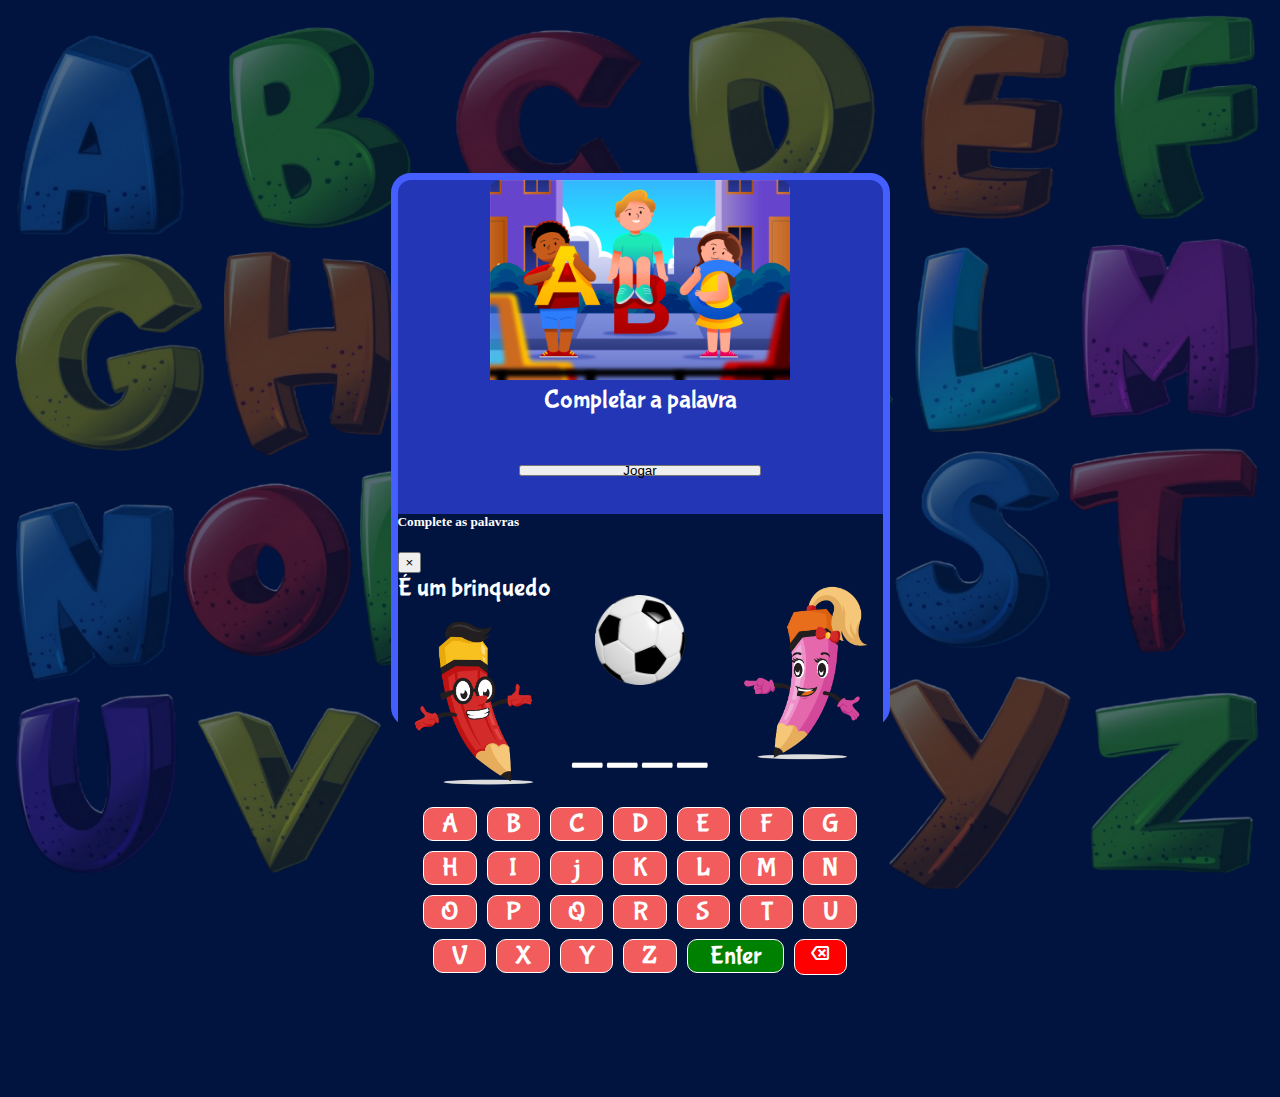
==== pages/games.html @ 12bd8b55 "Adição de interface, e primeiro game" ====
<!DOCTYPE html>
<html lang="pt-br">

<head>
    <meta charset="UTF-8">
    <meta name="viewport" content="width=device-width, initial-scale=1.0">
    <title>Games</title>
    <link rel="stylesheet" href="https://stackpath.bootstrapcdn.com/bootstrap/4.1.3/css/bootstrap.min.css"
        integrity="sha384-MCw98/SFnGE8fJT3GXwEOngsV7Zt27NXFoaoApmYm81iuXoPkFOJwJ8ERdknLPMO" crossorigin="anonymous">
        <link href="https://fonts.googleapis.com/css2?family=Material+Symbols+Outlined" rel="stylesheet" />
        <link rel="stylesheet" href="../css/main.css">
</head>

<body>
    <main class="content-games">
        <div class="card01">
            <div class="img-top-card">
                <img src="../assets/imagens/img-card01.jpg" alt="" height="200px">
            </div>
            <div class="txt-card">
                <p>Completar a palavra</p>
            </div>
            <!-- Botão para acionar modal -->
            <button type="button" class="btn btn-primary" onclick="musicGame()" data-toggle="modal"
                data-target="#ExemploModalCentralizado">
                Jogar
            </button>

            <!-- Modal -->

            <div class="modal fade" id="ExemploModalCentralizado" tabindex="-1" role="dialog"
                aria-labelledby="TituloModalCentralizado" aria-hidden="true">
                <div class="modal-dialog modal-dialog-centered" role="document">
                    <div class="modal-content">
                        <div class="modal-header">
                            <h5 class="modal-title" id="TituloModalCentralizado">Complete as palavras</h5>
                            <button type="button" class="close" data-dismiss="modal" aria-label="Fechar">
                                <span aria-hidden="true">&times;</span>
                            </button>
                        </div>
                        <div class="modal-body">
                            <div class="game-top">
                                <div class="content-game">
                                    <div class="dica" id="dicaMasc">
                                        ...
                                    </div>
                                    <div class="img-game">
                                        <img class="masc person" src="../assets/imagens/mascote(masc).png" alt=""
                                            height="200px">
                                    </div>
                                </div>
                                <div class="content-game icon">
                                    <div class="icon-resp">
                                        <div id="icon">
                                            
                                        </div>
                                        <div id="resp">
                                            
                                        </div>
                                    </div>
                                </div>
                                <div class="content-game">
                                    <div class="txt-dica dica" id="dicaFem">
                                        ...
                                    </div>
                                    <div class="img-game">
                                        <img src="../assets/imagens/mascote(fem).png" alt="" height="200px">
                                    </div>
                                </div>
                            </div>
                            <div class="game-low">
                                <div class="keyboard">
                                    <div class="button-key">
                                        <button class="letra" onclick="insert('A')" value="A">
                                            A
                                        </button>
                                        <button class="letra" onclick="insert('B')" value="B">
                                            B
                                        </button>
                                        <button class="letra" onclick="insert('C')" value="C">
                                            C
                                        </button>
                                        <button class="letra" onclick="insert('D')" value="D">
                                            D
                                        </button>
                                        <button class="letra" onclick="insert('E')" value="E">
                                            E
                                        </button>
                                        <button class="letra" onclick="insert('F')" value="F">
                                            F
                                        </button>
                                        <button class="letra" onclick="insert('G')" value="G">
                                            G
                                        </button>
                                    </div>
                                    <div class="button-key">
                                        <button class="letra" onclick="insert('H')" value="H">
                                            H
                                        </button>
                                        <button class="letra" onclick="insert('I')" value="I">
                                            I
                                        </button>
                                        <button class="letra" onclick="insert('J')" value="J">
                                            j
                                        </button>
                                        <button class="letra" onclick="insert('K')" value="K">
                                            K
                                        </button>
                                        <button class="letra" onclick="insert('L')" value="L">
                                            L
                                        </button>
                                        <button class="letra" onclick="insert('M')" value="M">
                                            M
                                        </button>
                                        <button class="letra" onclick="insert('N')" value="N">
                                            N
                                        </button>
                                    </div>
                                    <div class="button-key">
                                        <button class="letra" onclick="insert('O')" value="O">
                                            O
                                        </button>
                                        <button class="letra" onclick="insert('P')" value="P">
                                            P
                                        </button>
                                        <button class="letra" onclick="insert('Q')" value="Q">
                                            Q
                                        </button>
                                        <button class="letra" onclick="insert('R')" value="R">
                                            R
                                        </button>
                                        <button class="letra" onclick="insert('S')" value="S">
                                            S
                                        </button>
                                        <button class="letra" onclick="insert('T')" value="T">
                                            T
                                        </button>
                                        <button class="letra" onclick="insert('U')" value="U">
                                            U
                                        </button>
                                    </div>
                                    <div class="button-key">
                                        <button class="letra" onclick="insert('V')" value="V">
                                            V
                                        </button>
                                        <button class="letra" onclick="insert('X')" value="X">
                                            X
                                        </button>
                                        <button class="letra" onclick="insert('Y')" value="Y">
                                            Y
                                        </button>
                                        <button class="letra" onclick="insert('Z')" value="Z">
                                            Z
                                        </button>
                                        <button class="letra enter" onclick="enter()">
                                            Enter
                                        </button>
                                        <button class="letra clean" onclick="limpar()">
                                            <span class="material-symbols-outlined">
                                                backspace
                                                </span>
                                        </button>
                                    </div>
                                </div>
                            </div>
                        </div>
                    </div>
                </div>
            </div>

        </div>
    </main>

    <script src="../js/main.js"></script>

    <script src="https://code.jquery.com/jquery-3.3.1.slim.min.js"
        integrity="sha384-q8i/X+965DzO0rT7abK41JStQIAqVgRVzpbzo5smXKp4YfRvH+8abtTE1Pi6jizo"
        crossorigin="anonymous"></script>
    <script src="https://cdnjs.cloudflare.com/ajax/libs/popper.js/1.14.3/umd/popper.min.js"
        integrity="sha384-ZMP7rVo3mIykV+2+9J3UJ46jBk0WLaUAdn689aCwoqbBJiSnjAK/l8WvCWPIPm49"
        crossorigin="anonymous"></script>
    <script src="https://stackpath.bootstrapcdn.com/bootstrap/4.1.3/js/bootstrap.min.js"
        integrity="sha384-ChfqqxuZUCnJSK3+MXmPNIyE6ZbWh2IMqE241rYiqJxyMiZ6OW/JmZQ5stwEULTy"
        crossorigin="anonymous"></script>
</body>

</html>
---- css/main.css ----
@import url('https://fonts.googleapis.com/css2?family=Bubblegum+Sans&display=swap');
:root{
    --primeira-color: #00143F;
    --segunda-color: #0CF0DF;
    --terceira-color: #0551F2;
    --quarta-color: #046EF3;
    --quinta-color: #9CBF4E;
    --sexta-color: #0A4018;
    --setima-color: #F25C5C;
    --oitava-color: #FFEB3B;
    --nona-color: #FF9800;
    --decima-color: #00BCD4;
    --fonte-principal: "Bubblegum Sans";
}
.content{
    height: 100vh;
    display: grid;
    grid-template-columns: 1fr;
    grid-template-rows: 1fr;
}
.content-games{
    display: grid;
    grid-template-rows: 100vh;
    align-items: center;
    justify-items: center;
}
.img-top-card > img{
    border-radius: 10px 10px 0 0;
}
.txt-card{
    display: flex;
    justify-content: center;
    height: 40%;
    align-items: center;
    font-size: 2vw;
    color: white;
    font-family: var(--fonte-principal);
}
body{
    box-sizing: border-box;
    padding: 0;
    margin: 0;
    background-color: var(--primeira-color);
    background-image: url(../assets/imagens/background01.png);
    background-size: cover;
    background-attachment: fixed;
    background-position: center;
}
.img > img{
    animation: swing .5s infinite forwards ease-in-out;
}
.title{
    display: flex;
    justify-content: center;
    height: 20vh;
    align-items: center;
    font-size: 4vw;
    color: white;
    font-family: var(--fonte-principal);
}
.menu{
    display: grid;
    grid-template-columns: repeat(3, 1fr);
    align-items: center;
    justify-items: center;
}
.A{
    color: var(--oitava-color);
}
.B{
    color: var(--nona-color);
}
.C{
    color: var(--decima-color);
}
.btn{
    height: 135px;
    width: 220px;
}
 a > .button{
    height: 100%;
    width: 100%;
    font-size: 3vw;
    border-radius: 50px;
    border-bottom: 20px solid black;
    background-image: linear-gradient(5deg, #F81B1B, #F25C5C);
    color: white;
    font-family: var(--fonte-principal);
    font-weight: bold;
    cursor: pointer;
}
a > .button:hover{
    transform: scale(1.2);
    transition: .6s;
}
footer{
    width: 100%;
    background-color: black;
    height: 15vh;
    color: white;
    display: flex;
    align-items: center;
    justify-content: center;
    font-size: 2vw;
    font-family: var(--fonte-principal);
}
#footer{
    width: 100%;
}
.card01{
    display: grid;
    height: 60%;
    background-color: #2336B5;
    border-radius: 20px;
    border: 7px solid #455EFF;
    justify-items: center;
    cursor: pointer;
}
.btn-primary{
    display: flex;
    flex-direction: column;
    align-items: center;
    justify-content: center;
    height: 50%;
    width: 50%;
}
/*.dica, .txt-dica, #resp{
    background-color: blue;
}*/
.game-top{
    display: grid;
    grid-template-rows: 1fr;
    grid-template-columns: repeat(3, 1fr);
    gap: 13px;
}
.icon-resp{
    display: flex;
    flex-direction: column;
    align-items: center;
    height: 100%;
    justify-content: space-evenly;
}
.modal-body{
    display: grid;
    grid-template-columns: 1fr;
    grid-template-rows: 1fr 1fr;
    align-items: center;
    padding: 0;
}
.modal-content, .modal-dialog{
    height: 100%;
}
.modal-content{
    background-color: var(--primeira-color);
    color: white;
}
#resp{
    width: 100%;
}
.content-game{
    display: flex;
    flex-direction: column;
    align-items: center;
}
.game-low{
    height: 100%;
}
.keyboard{
    width: 100%;
    display: grid;
    height: 50%;
    grid-template-rows: repeat(4, 1fr);
    grid-auto-columns: 1fr;
    justify-items: center;
    align-items: center;
    gap: 10px;
}
.letra{
    height: 42%;
    width: 11%;
    font-size: 2vw;
    background-color: #F25C5C;
    color: white;
    border: 1px solid white;
    border-radius: 10px;
    cursor: pointer;
    font-family: var(--fonte-principal);
}
.letra:hover{
    transform: scale(1.2);
    transition: .2s;
}
.button-key{
    width: 100%;
    display: flex;
    justify-content: center;
    gap: 10px;
}
#resp{
    display: flex;
    justify-content: center;
    font-size: 5vw;
    font-family: var(--fonte-principal);
}
.dica{
    font-family: var(--fonte-principal);
    display: none;
    font-size: 2vw;
    text-align: center;
}

.enter{
    width: 20%;
    background-color: green;
}
.clean{
    background-color: red;
}
@keyframes swing {
    0% {
        transform: rotate(0deg);
    }
    25% {
        transform: rotate(5deg);
    }
    50% {
        transform: rotate(-5deg);
    }
    75% {
        transform: rotate(5deg);
    }
    100% {
        transform: rotate(0deg);
    }
}
@media(min-width: 1300px){
    a > .button{
        font-size: 20px;
    }
}
@media(max-width: 576px){
    .img{
        height: 100%;
    }
    .img > img{
        height: 30vh;
    }
    .btn > a{
        height: 10vh;
        width: 25vh;
        grid-row: 2;
        grid-column: 1 / -1;
    }
    .menu{
        grid-template-columns: 1fr;
        row-gap: 20px;
    }
    footer, .txt-card{
        font-size: 6vw;
    }
    .title{
        font-size: 3rem;
        text-align: center;
    }
    a > .button{
        font-size: 6vw;
    }
    .game-top{
        display: grid;
        justify-items: center;
        grid-template-rows: 1fr 1fr;
        grid-template-columns: 1fr 1fr;
    }
    .icon{
        grid-row: 2;
        grid-column: 1 / -1;
        width: 100%;
    }
    .icon-resp{
        width: 100%;
        align-items: center;
    }
    .modal-body{
        padding-top: 10px;
        height: 100%;
    }
    .modal-content{
        height: 115vh;
    }
    .modal-dialog{
        height: 108vh;
    }
    
    .letra{
        font-size: 6vw;
    }
    #resp{
        font-size: 20vw;
    }
    .dica{
        font-size: 6vw;
    }
    .modal{
        padding: 0;
    }
}
@media (min-width: 576px) {
    .modal-dialog {
        max-width: 1000px;
        margin: 1.75rem auto;
    }
}
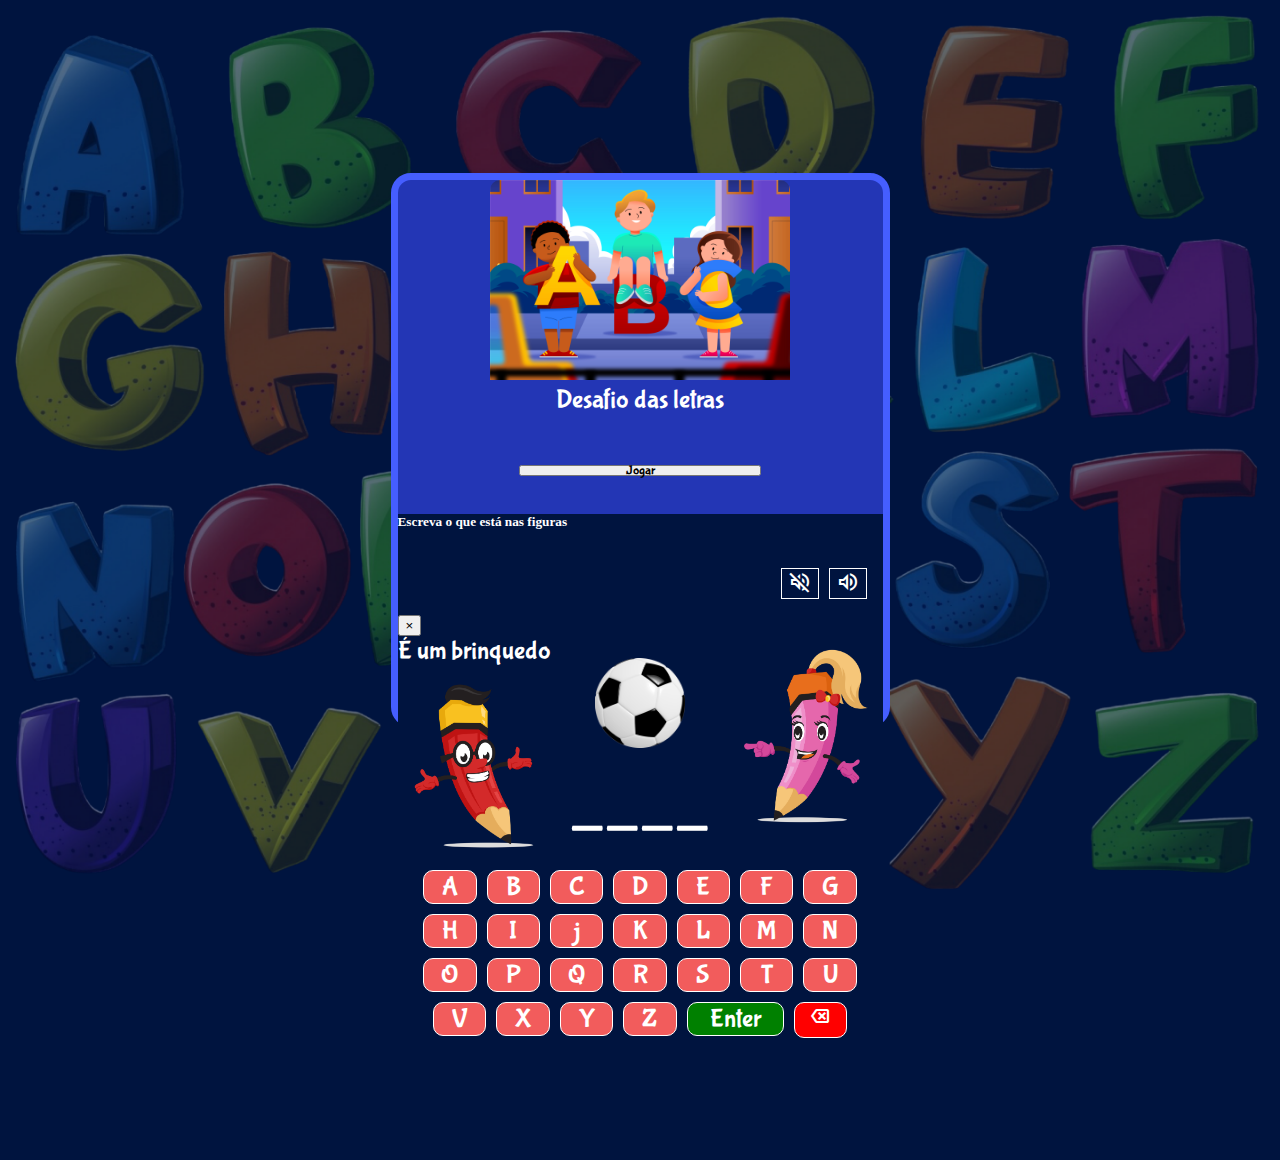
==== commit 93cc3c69: "Adição de mais letras e funcionalidade de pausar música de gameplay" ====
--- a/pages/games.html
+++ b/pages/games.html
@@ -13,12 +13,13 @@
 
 <body>
     <main class="content-games">
+        
         <div class="card01">
             <div class="img-top-card">
                 <img src="../assets/imagens/img-card01.jpg" alt="" height="200px">
             </div>
             <div class="txt-card">
-                <p>Completar a palavra</p>
+                <p>Desafio das letras</p>
             </div>
             <!-- Botão para acionar modal -->
             <button type="button" class="btn btn-primary" onclick="musicGame()" data-toggle="modal"
@@ -33,7 +34,19 @@
                 <div class="modal-dialog modal-dialog-centered" role="document">
                     <div class="modal-content">
                         <div class="modal-header">
-                            <h5 class="modal-title" id="TituloModalCentralizado">Complete as palavras</h5>
+                            <h5 class="modal-title" id="TituloModalCentralizado">Escreva o que está nas figuras
+                            </h5>
+                            <div class="btn-music">
+                                <button onclick="stopMusic()"><span class="material-symbols-outlined">
+                                    volume_off
+                                    </span>
+                                </button>
+                                <button onclick="musicGame()">
+                                    <span class="material-symbols-outlined">
+                                        volume_up
+                                    </span>
+                                </button>
+                            </div>
                             <button type="button" class="close" data-dismiss="modal" aria-label="Fechar">
                                 <span aria-hidden="true">&times;</span>
                             </button>
--- a/css/main.css
+++ b/css/main.css
@@ -123,6 +123,7 @@
     justify-content: center;
     height: 50%;
     width: 50%;
+    font-family: var(--fonte-principal);
 }
 /*.dica, .txt-dica, #resp{
     background-color: blue;
@@ -208,13 +209,68 @@
     font-size: 2vw;
     text-align: center;
 }
-
+.modal-header{
+    align-items: center;
+}
 .enter{
     width: 20%;
     background-color: green;
 }
 .clean{
     background-color: red;
+}
+.btn-music{
+    display: flex;
+    justify-content: flex-end;
+    padding: 16px;
+    gap: 10px;
+}
+.btn-music > button{
+    background-color: var(--primary);
+    color: white;
+    border: 1px solid white;
+}
+.btn-name{
+    display: flex;
+    flex-direction: column;
+    gap: 21px;
+    align-items: center;
+    color: white;
+    font-family: var(--fonte-principal);
+}
+.name{
+    height: 40px;
+    display: flex;
+    gap: 10px;
+}
+.checkName{
+    height: 42px;
+    background-color: var(--danger);
+    color: white;
+    border: 1px solid white;
+    cursor: pointer;
+}
+.checkName:hover{
+    transform: scale(1.2);
+    transition: .4s;
+}
+.checkName > span{
+    display: flex;
+
+}
+#welcome{
+    font-size: 2vw;
+}
+.name > #campoNome{
+    height: 100%;
+    border-radius: 10px;
+    border: 1px solid blue;
+    font-size: 2vw;
+    text-indent: 10px;
+}
+.btn-music > button:hover{
+    transform: scale(1.2);
+    transition: .6s;
 }
 @keyframes swing {
     0% {
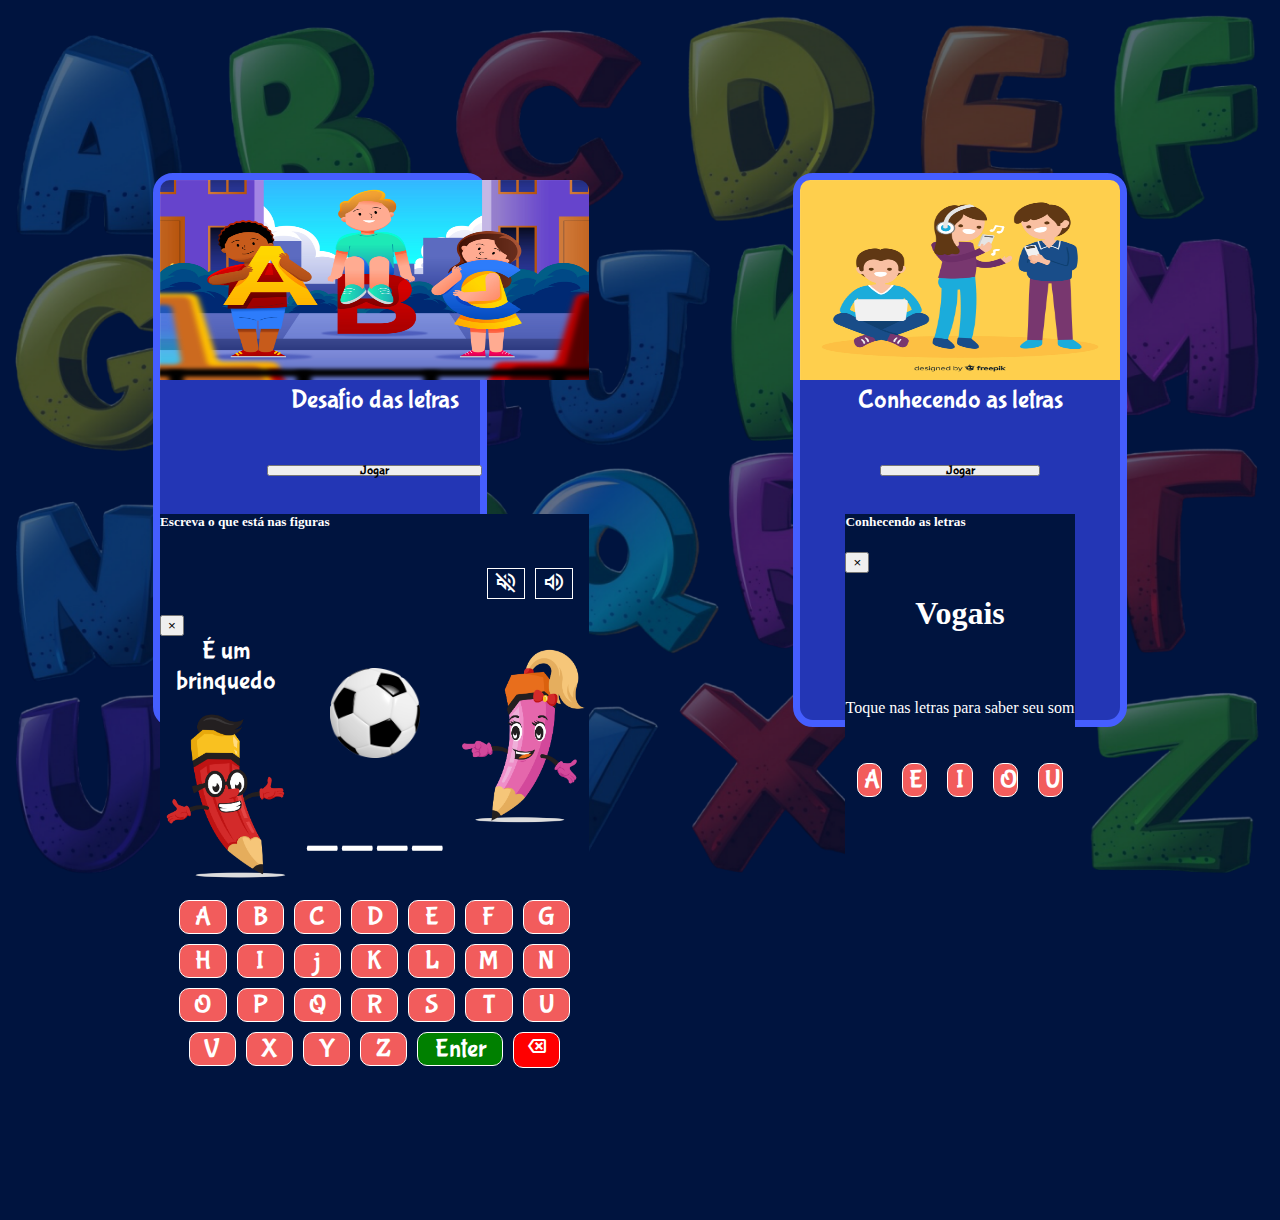
==== commit 473ebf17: "Adição de novo card" ====
--- a/pages/games.html
+++ b/pages/games.html
@@ -9,6 +9,7 @@
         integrity="sha384-MCw98/SFnGE8fJT3GXwEOngsV7Zt27NXFoaoApmYm81iuXoPkFOJwJ8ERdknLPMO" crossorigin="anonymous">
         <link href="https://fonts.googleapis.com/css2?family=Material+Symbols+Outlined" rel="stylesheet" />
         <link rel="stylesheet" href="../css/main.css">
+        <link rel="stylesheet" href="../css/card2.css">
 </head>
 
 <body>
@@ -180,11 +181,60 @@
                     </div>
                 </div>
             </div>
-
+        </div>
+        <div class="card02">
+            <div class="img-top-card">
+                <img src="../assets/imagens/top-card2.jpg" alt="" height="200px" width="100%">
+            </div>
+            <div class="txt-card">
+                <p>Conhecendo as letras</p>
+            </div>
+            <!-- Botão para acionar modal -->
+            <button type="button" class="btn btn-primary" data-toggle="modal"
+                data-target="#ExemploModalCentralizado02">
+                Jogar
+            </button>
+            <!-- Modal -->
+
+            <div class="modal fade" id="ExemploModalCentralizado02" tabindex="-1" role="dialog"
+                aria-labelledby="TituloModalCentralizado" aria-hidden="true">
+                <div class="modal-dialog modal-dialog-centered" role="document">
+                    <div class="modal-content">
+                        <div class="modal-header">
+                            <h5 class="modal-title" id="TituloModalCentralizado">Conhecendo as letras
+                            </h5>
+                            <button type="button" class="close" data-dismiss="modal" aria-label="Fechar">
+                                <span aria-hidden="true">&times;</span>
+                            </button>
+                        </div>
+                        <div class="modal-body">
+                            <div class="game-content">
+                                <div id="letras">
+                                    <h1>Vogais</h1>
+                                    <p>Toque nas letras para saber seu som</p>
+                                    <div class="campoLetras">
+                                        <button class="letra vogal" data-som="../assets/audio_letras/A.mp3">A</button>
+                                        <button class="letra vogal" data-som="../assets/audio_letras/E.mp3">E</button>
+                                        <button class="letra vogal" data-som="../assets/audio_letras/I.mp3">I</button>
+                                        <button class="letra vogal" data-som="../assets/audio_letras/O.mp3">O</button>
+                                        <button class="letra vogal" data-som="../assets/audio_letras/U.mp3">U</button>
+                                    </div>
+                                    
+                                </div>
+                                <div id="sons">
+
+                                </div>
+                            </div>   
+                        
+                        </div>
+                    </div>
+                </div>
+            </div>
         </div>
     </main>
 
     <script src="../js/main.js"></script>
+    <script src="../js/card2.js"></script>
 
     <script src="https://code.jquery.com/jquery-3.3.1.slim.min.js"
         integrity="sha384-q8i/X+965DzO0rT7abK41JStQIAqVgRVzpbzo5smXKp4YfRvH+8abtTE1Pi6jizo"
--- a/css/main.css
+++ b/css/main.css
@@ -20,12 +20,17 @@
 }
 .content-games{
     display: grid;
+    grid-template-columns: repeat(2, 1fr);
     grid-template-rows: 100vh;
     align-items: center;
     justify-items: center;
+}
+.img-top-card{
+    width: 100%;
 }
 .img-top-card > img{
     border-radius: 10px 10px 0 0;
+    width: 100%;
 }
 .txt-card{
     display: flex;
@@ -107,7 +112,7 @@
 #footer{
     width: 100%;
 }
-.card01{
+.card01, .card02{
     display: grid;
     height: 60%;
     background-color: #2336B5;
@@ -115,6 +120,7 @@
     border: 7px solid #455EFF;
     justify-items: center;
     cursor: pointer;
+    width: 50%;
 }
 .btn-primary{
     display: flex;
@@ -153,6 +159,7 @@
 }
 .modal-content{
     background-color: var(--primeira-color);
+    
     color: white;
 }
 #resp{
@@ -272,6 +279,19 @@
     transform: scale(1.2);
     transition: .6s;
 }
+#letras{
+    display: flex;
+    flex-direction: column;
+    align-items: center;
+    row-gap: 30px;
+}
+.campoLetras{
+    width: 100%;
+    display: flex;
+    justify-content: center;
+    gap: 20px;
+}
+
 @keyframes swing {
     0% {
         transform: rotate(0deg);
--- a/css/card2.css
+++ b/css/card2.css
@@ -0,0 +1,19 @@
+.imgObj, .audio{
+    display: flex;
+    justify-content: center;
+}
+.palavra{
+    height: 200px;
+    display: grid;
+    grid-template-columns: repeat(3, 1fr);
+    justify-items: center;
+    align-items: center;
+}
+#palavra, #palavra2, #palavra3{
+    background-color: var(--quarta-color);
+    padding: 20px;
+    border-radius: 5px;
+    border: 1px solid white;
+    color: white;
+    cursor: pointer;
+}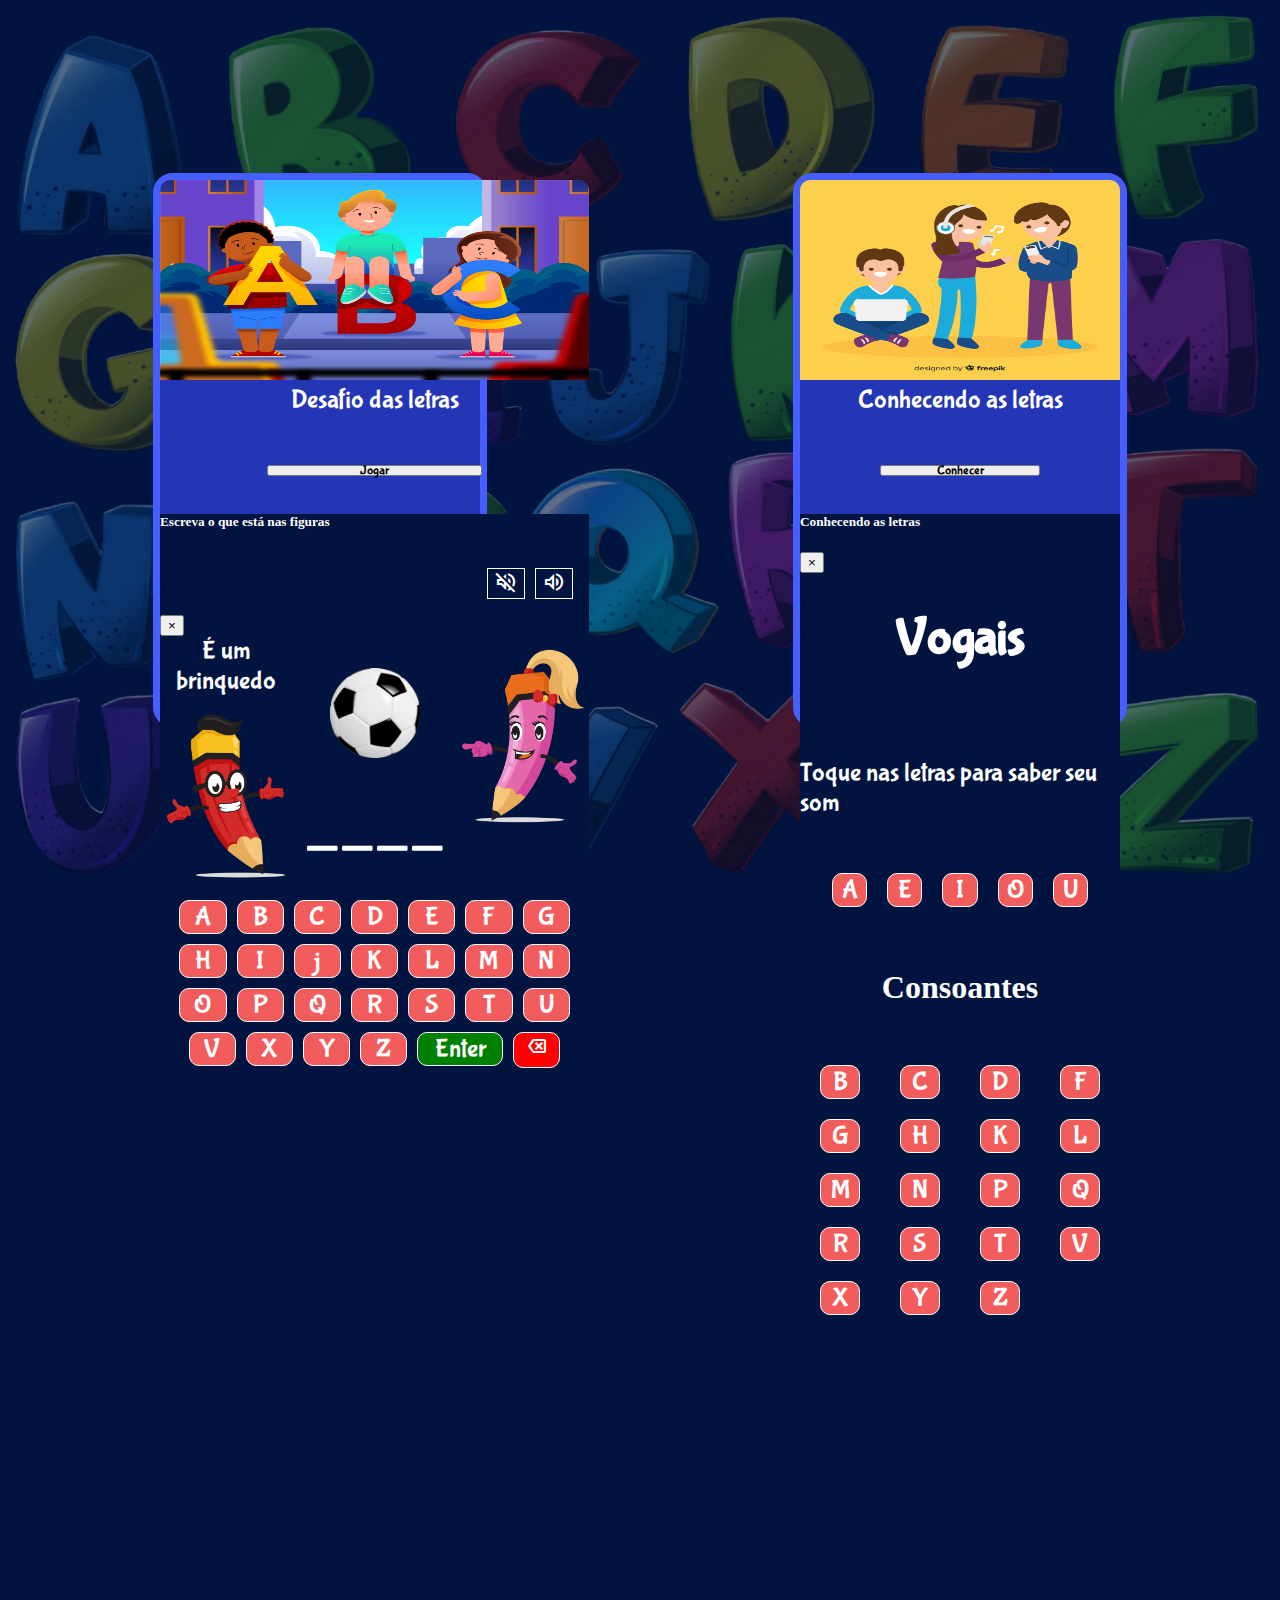
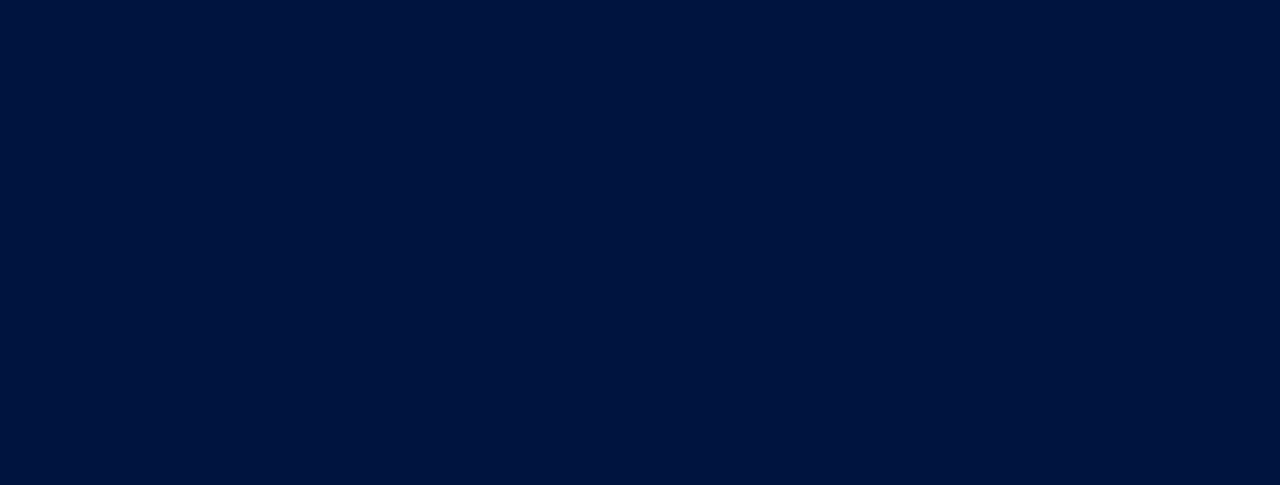
==== commit 16fcbcbe: "Adição de card 'conhecendo as letras'" ====
--- a/pages/games.html
+++ b/pages/games.html
@@ -7,14 +7,14 @@
     <title>Games</title>
     <link rel="stylesheet" href="https://stackpath.bootstrapcdn.com/bootstrap/4.1.3/css/bootstrap.min.css"
         integrity="sha384-MCw98/SFnGE8fJT3GXwEOngsV7Zt27NXFoaoApmYm81iuXoPkFOJwJ8ERdknLPMO" crossorigin="anonymous">
-        <link href="https://fonts.googleapis.com/css2?family=Material+Symbols+Outlined" rel="stylesheet" />
-        <link rel="stylesheet" href="../css/main.css">
-        <link rel="stylesheet" href="../css/card2.css">
+    <link href="https://fonts.googleapis.com/css2?family=Material+Symbols+Outlined" rel="stylesheet" />
+    <link rel="stylesheet" href="../css/main.css">
+    <link rel="stylesheet" href="../css/card2.css">
 </head>
 
 <body>
     <main class="content-games">
-        
+
         <div class="card01">
             <div class="img-top-card">
                 <img src="../assets/imagens/img-card01.jpg" alt="" height="200px">
@@ -39,7 +39,7 @@
                             </h5>
                             <div class="btn-music">
                                 <button onclick="stopMusic()"><span class="material-symbols-outlined">
-                                    volume_off
+                                        volume_off
                                     </span>
                                 </button>
                                 <button onclick="musicGame()">
@@ -66,10 +66,10 @@
                                 <div class="content-game icon">
                                     <div class="icon-resp">
                                         <div id="icon">
-                                            
+
                                         </div>
                                         <div id="resp">
-                                            
+
                                         </div>
                                     </div>
                                 </div>
@@ -172,7 +172,7 @@
                                         <button class="letra clean" onclick="limpar()">
                                             <span class="material-symbols-outlined">
                                                 backspace
-                                                </span>
+                                            </span>
                                         </button>
                                     </div>
                                 </div>
@@ -190,42 +190,87 @@
                 <p>Conhecendo as letras</p>
             </div>
             <!-- Botão para acionar modal -->
-            <button type="button" class="btn btn-primary" data-toggle="modal"
-                data-target="#ExemploModalCentralizado02">
-                Jogar
+            <button type="button" class="btn btn-primary" data-toggle="modal" data-target="#ExemploModalCentralizado02">
+                Conhecer
             </button>
             <!-- Modal -->
 
             <div class="modal fade" id="ExemploModalCentralizado02" tabindex="-1" role="dialog"
                 aria-labelledby="TituloModalCentralizado" aria-hidden="true">
-                <div class="modal-dialog modal-dialog-centered" role="document">
-                    <div class="modal-content">
-                        <div class="modal-header">
-                            <h5 class="modal-title" id="TituloModalCentralizado">Conhecendo as letras
-                            </h5>
-                            <button type="button" class="close" data-dismiss="modal" aria-label="Fechar">
-                                <span aria-hidden="true">&times;</span>
-                            </button>
-                        </div>
-                        <div class="modal-body">
-                            <div class="game-content">
-                                <div id="letras">
-                                    <h1>Vogais</h1>
-                                    <p>Toque nas letras para saber seu som</p>
-                                    <div class="campoLetras">
-                                        <button class="letra vogal" data-som="../assets/audio_letras/A.mp3">A</button>
-                                        <button class="letra vogal" data-som="../assets/audio_letras/E.mp3">E</button>
-                                        <button class="letra vogal" data-som="../assets/audio_letras/I.mp3">I</button>
-                                        <button class="letra vogal" data-som="../assets/audio_letras/O.mp3">O</button>
-                                        <button class="letra vogal" data-som="../assets/audio_letras/U.mp3">U</button>
-                                    </div>
-                                    
-                                </div>
-                                <div id="sons">
-
-                                </div>
-                            </div>   
-                        
+                <div>
+                    <div class="modal-dialog modal-dialog-centered" role="document">
+                        <div class="modal-content">
+                            <div class="modal-header">
+                                <h5 class="modal-title" id="TituloModalCentralizado">Conhecendo as letras
+                                </h5>
+                                <button type="button" class="close" data-dismiss="modal" aria-label="Fechar">
+                                    <span aria-hidden="true">&times;</span>
+                                </button>
+                            </div>
+                            <div class="modal-body">
+                                <div class="game-content">
+                                    <div id="letras">
+                                        <h1>Vogais</h1>
+                                        <p>Toque nas letras para saber seu som</p>
+                                        <div class="campoLetras">
+                                            <button class="letra vogal"
+                                                data-som="../assets/audio_letras/A.mp3">A</button>
+                                            <button class="letra vogal"
+                                                data-som="../assets/audio_letras/E.mp3">E</button>
+                                            <button class="letra vogal"
+                                                data-som="../assets/audio_letras/I.mp3">I</button>
+                                            <button class="letra vogal"
+                                                data-som="../assets/audio_letras/O.mp3">O</button>
+                                            <button class="letra vogal"
+                                                data-som="../assets/audio_letras/U.mp3">U</button>
+                                        </div>
+                                    </div>
+                                    <div id="letrasConsoantes">
+                                        <h1>Consoantes</h1>
+                                        <div id="consoantesContent">
+                                            <button class="letra consoate"
+                                                data-som="../assets/audio_letras/B.mp3">B</button>
+                                            <button class="letra  consoate"
+                                                data-som="../assets/audio_letras/C.mp3">C</button>
+                                            <button class="letra  consoate"
+                                                data-som="../assets/audio_letras/D.mp3">D</button>
+                                            <button class="letra  consoate"
+                                                data-som="../assets/audio_letras/F.mp3">F</button>
+                                            <button class="letra  consoate"
+                                                data-som="../assets/audio_letras/G.mp3">G</button>
+                                            <button class="letra  consoate"
+                                                data-som="../assets/audio_letras/H.mp3">H</button>
+                                            <button class="letra consoate"
+                                                data-som="../assets/audio_letras/K.mp3">K</button>
+                                            <button class="letra vogal"
+                                                data-som="../assets/audio_letras/L.mp3">L</button>
+                                            <button class="letra vogal"
+                                                data-som="../assets/audio_letras/M.mp3">M</button>
+                                            <button class="letra vogal"
+                                                data-som="../assets/audio_letras/N.mp3">N</button>
+                                            <button class="letra vogal"
+                                                data-som="../assets/audio_letras/P.mp3">P</button>
+                                            <button class="letra vogal"
+                                                data-som="../assets/audio_letras/Q.mp3">Q</button>
+                                            <button class="letra vogal"
+                                                data-som="../assets/audio_letras/R.mp3">R</button>
+                                            <button class="letra vogal"
+                                                data-som="../assets/audio_letras/S.mp3">S</button>
+                                            <button class="letra vogal"
+                                                data-som="../assets/audio_letras/T.mp3">T</button>
+                                            <button class="letra vogal"
+                                                data-som="../assets/audio_letras/V.mp3">V</button>
+                                            <button class="letra vogal"
+                                                data-som="../assets/audio_letras/X.mp3">X</button>
+                                            <button class="letra vogal"
+                                                data-som="../assets/audio_letras/Y.mp3">Y</button>
+                                            <button class="letra vogal"
+                                                data-som="../assets/audio_letras/Z.mp3">Z</button>
+                                        </div>
+                                    </div>
+                                </div>
+
+                            </div>
                         </div>
                     </div>
                 </div>
--- a/css/main.css
+++ b/css/main.css
@@ -279,18 +279,7 @@
     transform: scale(1.2);
     transition: .6s;
 }
-#letras{
-    display: flex;
-    flex-direction: column;
-    align-items: center;
-    row-gap: 30px;
-}
-.campoLetras{
-    width: 100%;
-    display: flex;
-    justify-content: center;
-    gap: 20px;
-}
+
 
 @keyframes swing {
     0% {
@@ -379,6 +368,19 @@
     .modal{
         padding: 0;
     }
+    .card01, .card02{
+        height: 100%;
+        align-items: center;
+        width: 70%;
+    }
+    .content-games{
+        display: grid;
+        grid-template-columns: 1fr;
+        grid-template-rows: 1fr 1fr;
+        align-items: center;
+        justify-items: center;
+        row-gap: 20px;
+    }
 }
 @media (min-width: 576px) {
     .modal-dialog {
--- a/css/card2.css
+++ b/css/card2.css
@@ -1,19 +1,65 @@
-.imgObj, .audio{
+@import url('https://fonts.googleapis.com/css2?family=Bubblegum+Sans&display=swap');
+:root{
+    --primeira-color: #00143F;
+    --segunda-color: #0CF0DF;
+    --terceira-color: #0551F2;
+    --quarta-color: #046EF3;
+    --quinta-color: #9CBF4E;
+    --sexta-color: #0A4018;
+    --setima-color: #F25C5C;
+    --oitava-color: #FFEB3B;
+    --nona-color: #FF9800;
+    --decima-color: #00BCD4;
+    --fonte-principal: "Bubblegum Sans";
+}
+
+#letras{
+    display: flex;
+    flex-direction: column;
+    align-items: center;
+    row-gap: 30px;
+    font-family: var(--fonte-principal);
+    font-size: 2vw;
+}
+.campoLetras{
+    width: 100%;
     display: flex;
     justify-content: center;
+    gap: 20px;
 }
-.palavra{
-    height: 200px;
+#letrasConsoates > #consoantesContent{
     display: grid;
-    grid-template-columns: repeat(3, 1fr);
+    grid-template-columns: 1fr 1fr 1fr;
     justify-items: center;
     align-items: center;
+    gap: 20px;
 }
-#palavra, #palavra2, #palavra3{
-    background-color: var(--quarta-color);
-    padding: 20px;
-    border-radius: 5px;
-    border: 1px solid white;
-    color: white;
-    cursor: pointer;
-}+#consoantesContent > .letra{
+    width: 50%;
+    height: 100%;
+}
+#consoantesContent{
+    display: grid;
+    grid-template-columns: repeat(4, 1fr);
+    justify-items: center;
+    row-gap: 20px;
+}
+#letrasConsoantes{
+    display: flex;
+    flex-direction: column;
+    text-align: center;
+    gap: 38px;
+    padding-top: 40px;
+}
+@media(max-width: 576px){
+    .modal{
+        padding: 0;
+    }
+    #letras{
+        font-size: 6vw;
+    }
+    .btn-primary{
+        height: 100%;
+    }
+}
+
